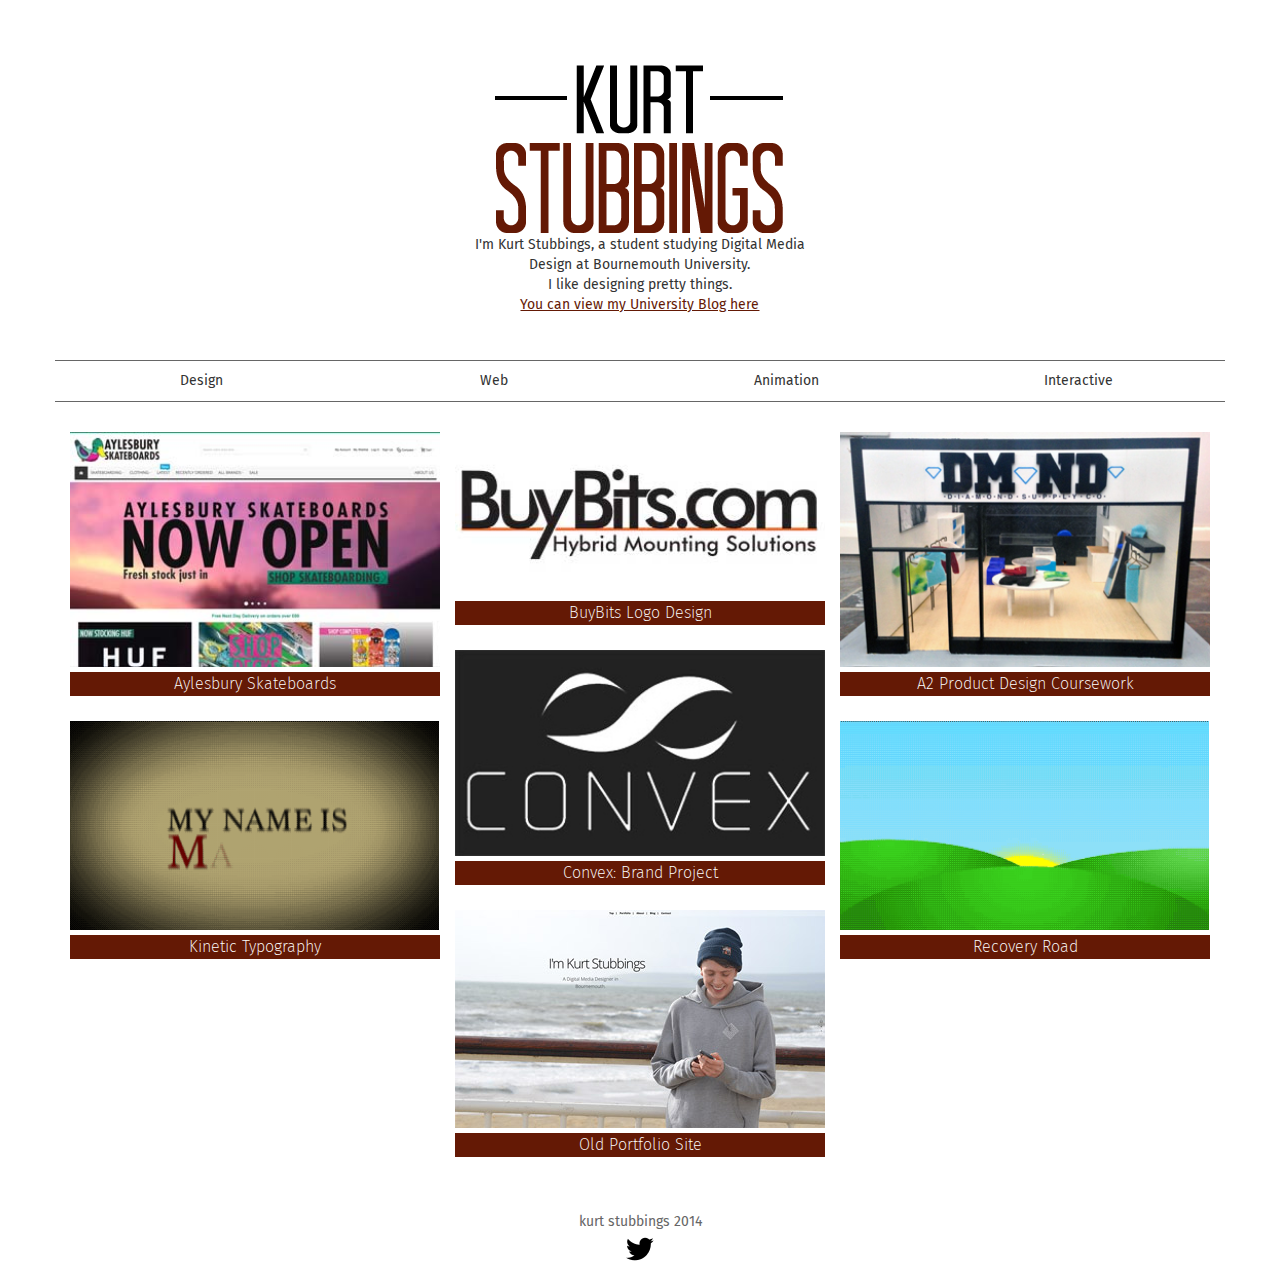
==== index.html @ fc067418 "started rearranging the CSS" ====
<!DOCTYPE html>
<html>

<head>
    <meta charset="utf-8">
    <title>Kurt Stubbings | Portfolio</title>
    <meta name="viewport" content="width=device-width, initial-scale=1.0">
    <meta name="description" content="Kurt Stubbings Digital Media Design Portfolio">
    <meta name="author" content="Kurt Stubbings">



    <script type="text/javascript" src="http://cdnjs.cloudflare.com/ajax/libs/jquery/2.0.3/jquery.min.js"></script>
    <script type="text/javascript" src="http://netdna.bootstrapcdn.com/bootstrap/3.2.0/js/bootstrap.min.js"></script>

    <link href="css/bootstrap.min.css" rel="stylesheet">
    <link href="css/portfolio.css" rel="stylesheet">
    <link href="css/css.css" rel="stylesheet">

    <link href='http://fonts.googleapis.com/css?family=Fira+Sans:300,400,500,700' rel='stylesheet' type='text/css'>
</head>

<body>
    <div class="container">
        <div class="row" id="header">
            <div class="col-md-12">
                <a href="index.html">
                    <img src="images/logo.png" class="center-block img-responsive">
                </a>
                <div class="row">
                    <div class="col-md-4 col-md-offset-4">
                        <p class="text-center">I'm Kurt Stubbings, a student studying Digital Media Design at Bournemouth University.
                            <br>I like designing pretty things.
                            <br><a href="http://kurtstubbings.com/blog/" target="_blank" style="text-decoration: underline">You can view my University Blog here</a>
                        </p>
                    </div>
                </div>
            </div>
        </div>
        <!-- close page header -->

        <div class="row" id="filters">
            <div class="btn-group btn-group-justified" role="group" aria-label="Filters">
                <a type="button" class="btn btn-default" data-filter="design">Design</a>
                <a type="button" class="btn btn-default" data-filter="web">Web</a>
                <a type="button" class="btn btn-default" data-filter="animation">Animation</a>
                <a type="button" class="btn btn-default" data-filter="interactive">Interactive</a>
            </div>
        </div>

        <div id="main" role="main">

            <ul id="tiles">
                <!--
          These are our grid items. Notice how each one has classes assigned that
          are used for filtering. The classes match the "data-filter" properties above.
          -->

                <li data-filter-class='["design", "web"]'>
                    <a href="buybits.html">
                        <img class="folioImage" src="images/asb.jpg">
                        <p class='title'>Aylesbury Skateboards</p>
                    </a>

                </li>

                <li data-filter-class='["design"]'>
                    <a href="buybits.html">
                        <img class="folioImage" src="images/buybits.jpg">
                        <p class='title'>BuyBits Logo Design</p>
                    </a>

                </li>
                <li data-filter-class='["design"]'>
                    <a href="dmnd.html">
                        <img src="images/dmnd.jpg">
                        <p class='title'>A2 Product Design Coursework</p>
                    </a>

                </li>
                <li data-filter-class='["design", "web"]'>
                    <a href="convex.html">
                        <img src="images/convex.jpg">
                        <p class='title'>Convex: Brand Project</p>
                    </a>

                </li>
                <li data-filter-class='["animation"]'>
                    <a href="kineticTypography.html">
                        <img src="images/kineticTypography.gif">
                        <p class='title'>Kinetic Typography</p>
                    </a>

                </li>
                <li data-filter-class='["animation", "web", "design"]'>
                    <a href="recoveryRoad.html">
                        <img src="images/recoveryRoad.gif">
                        <p class='title'>Recovery Road</p>
                    </a>

                </li>
                <li data-filter-class='["web"]'>
                    <a href="oldportfolio.html">
                        <img src="images/portfolio.jpg">
                        <p class='title'>Old Portfolio Site</p>
                    </a>

                </li>


                <!-- End of grid blocks -->
            </ul>

        </div>
        <!-- close #main for wookmark -->

        <!--<div class="row">
            <div class="col-md-12">
                <h1>About Me</h1>
            </div>
            <div class="col-md-6">
                <p>My name is Kurt Stubbings and I'm currently in my second year studying Digital Media Design at Bournemouth University.</p>
            </div>
            <div class="col-md-6">
                <p>words and stuff</p>
            </div>
        </div> -->

        <div class="col-md-12" id="footer">
            <p>kurt stubbings 2014</p>
            <a href="http://www.twitter.com/kuuurttyy">
                <img src="images/twitterIcon.png">
            </a>
        </div>

    </div>
    <!-- close page container -->
    
    <!-- Include the imagesLoaded plug-in -->
    <script src="js/jquery.imagesloaded.js"></script>
    <!-- Include the plug-in -->
    <script src="js/jquery.wookmark.min.js"></script>
    <!-- Once the page is loaded, initalize the plug-in. -->
    <script type="text/javascript">
        (function ($) {
            $('#tiles').imagesLoaded(function () {
                // Prepare layout options.
                var options = {
                    autoResize: true, // This will auto-update the layout when the browser window is resized.
                    container: $('#main'), // Optional, used for some extra CSS styling
                    offset: 15, // Optional, the distance between grid items
                    itemWidth: 370, // Optional, the width of a grid item
                    fillEmptySpace: true // Optional, fill the bottom of each column with widths of flexible height
                };

                // Get a reference to your grid items.
                var handler = $('#tiles li'),
                    filters = $('#filters a');

                // Call the layout function.
                handler.wookmark(options);
                
                //When a filter is clicked, toggle it's active state and refresh.
                 
                var onClickFilter = function (event) {
                    var item = $(event.currentTarget),
                        activeFilters = [];
                    if (!item.hasClass('active')) {
                        filters.removeClass('active');
                    }
                    item.toggleClass('active');
                    // Filter by the currently selected filter
                    if (item.hasClass('active')) {
                        activeFilters.push(item.data('filter'));
                    }
                    handler.wookmarkInstance.filter(activeFilters);
                }
                // Capture filter click events.
                filters.click(onClickFilter);
            });
        })(jQuery);
    </script>

</body>

</html>
---- css/css.css ----
/* ----- General page stuff ----- */

html, body {
    background-color: #fff;
    font-family: "Fira Sans", "Helvetica Neue Light", "Helvetica Neue", "Arial", sans-serif;
    font-size: 14px;
}
#main {
    margin: 30px 0;
    position: relative;
}
header h1 {
    text-align: center;
    font-size: 30px;
    font-weight: 200;
    margin: 30px 0 10px 0;
}
header p {
    text-align: center;
    font-size: 14px;
    color: #666666;
    margin: 0;
    font-weight: 200;
}

a {
    color: #641905;
}

/* ----- INDEX PAGE -----*/

#header {
    /* padding-bottom: 20px; */ 
    padding: 35px;
}
#footer {
    text-align: center;
    /*padding-bottom: 10px; */
    color: #666666;
}
#footer img {
    position: relative;
    top: -10px;
    -webkit-transition: all 0.3s ease-out;
    -moz-transition: all 0.3s ease-out;
    -o-transition: all 0.3s ease-out;
    transition: all 0.3s ease-out;
}
#footer img:hover {
    top: -15px;
}

#main {
    overflow: hidden;
}
/* ----- Grid items animation -----*/

.wookmark-placeholder {
    -webkit-transition: all 0.3s ease-out;
    -moz-transition: all 0.3s ease-out;
    -o-transition: all 0.3s ease-out;
    transition: all 0.3s ease-out;
}

/* ----- Grid container ----- */

#tiles {
    list-style-type: none;
    position: relative;
    /** Needed to ensure items are laid out relative to this container **/
    margin: 0;
    padding: 0;
}
/* ----- filters ----- */

#filters {
    border-top: 1px #666666 solid;
    border-bottom: 1px #666666 solid;
}
#filters a {
    padding: 10px 0;
    border: none;
    -webkit-transition: all 0.3s ease-out;
    -moz-transition: all 0.3s ease-out;
    -o-transition: all 0.3s ease-out;
    transition: all 0.3s ease-out;
}
/* ----- Grid items */

#tiles li {
    width: 370px;
    /*background-color: #f1f1f1;
    border: none;
    border-radius: 5px;
    -moz-border-radius: 5px;
    -o-border-radius: 5px;
    -webkit-border-radius: 5px; */
    display: none;
    /** Hide items initially to avoid a flicker effect **/
    cursor: pointer;
    padding: 0;
    padding-bottom: 5px;
    -webkit-transition: all 0.3s ease-out;
    -moz-transition: all 0.3s ease-out;
    -o-transition: all 0.3s ease-out;
    transition: all 0.3s ease-out;
}
#tiles li.inactive {
    visibility: hidden;
    opacity: 0;
}
#tiles li img {
    display: block;
    width: 100%;
    height: auto;
    /* border: none;
    border-radius: 5px;
    -moz-border-radius: 5px;
    -o-border-radius: 5px;
    -webkit-border-radius: 5px; */
}
#tiles li a {
    position: relative;
    top: 0;
    -webkit-transition: all 0.3s ease-out;
    -moz-transition: all 0.3s ease-out;
    -o-transition: all 0.3s ease-out;
    transition: all 0.3s ease-out;
}
#tiles li a p{
    text-align: center;
    color: #fff;
    background:#641905;
    margin: 5px auto;
    font-size: 1.15em;
    padding: 2px;
}
#tiles li a:hover {
    top: 5px;
    text-decoration: none;
}

/* ----- Grid item text ----- */

#tiles li p {
    color: #666;
    font-size: 13px;
    line-height: 20px;
    text-align: center;
    font-weight: 200;
    margin: 7px 0 2px 7px;
}

/* ----- PORTFOLIO PAGES ----- */

.embed-container {
    position: relative;
    padding-bottom: 56.25%;
    height: 0;
    overflow: hidden;
    max-width: 100%;
    height: auto;
    margin: 10px;
}
.embed-container iframe,
.embed-container object,
.embed-container embed {
    position: absolute;
    top: 0;
    left: 0;
    width: 100%;
    height: 100%;
}
.folioImg {
    padding: 10px;
}
.portfolioBody p {
    font-size: 1.15em;
}
.backButton {
    position: relative;
    left: 5px;
    -webkit-transition: all 0.3s ease-out;
    -moz-transition: all 0.3s ease-out;
    -o-transition: all 0.3s ease-out;
    transition: all 0.3s ease-out;
}
.backButton:hover {
    left: 0px;
}



/*
#leftArrow {
    position: absolute;
    left: 0;
    top: 0;
    -webkit-transition: all 0.3s ease-out;
    -moz-transition: all 0.3s ease-out;
    -o-transition: all 0.3s ease-out;
    transition: all 0.3s ease-out;
}
#leftArrow:hover {
    left: -5px;
}
#rightArrow {
    position: absolute;
    right: 0;
    top: 0;
    -webkit-transition: all 0.3s ease-out;
    -moz-transition: all 0.3s ease-out;
    -o-transition: all 0.3s ease-out;
    transition: all 0.3s ease-out;
}
#rightArrow:hover {
    right: -5px;
}

.portfolioTitle {
    padding-bottom: 10px;
}
.portfolioTitle h1 {
    color: #641905;
}
.portfolioTitle img {
    width: 65%;
    padding-top: 20%;
}
*/
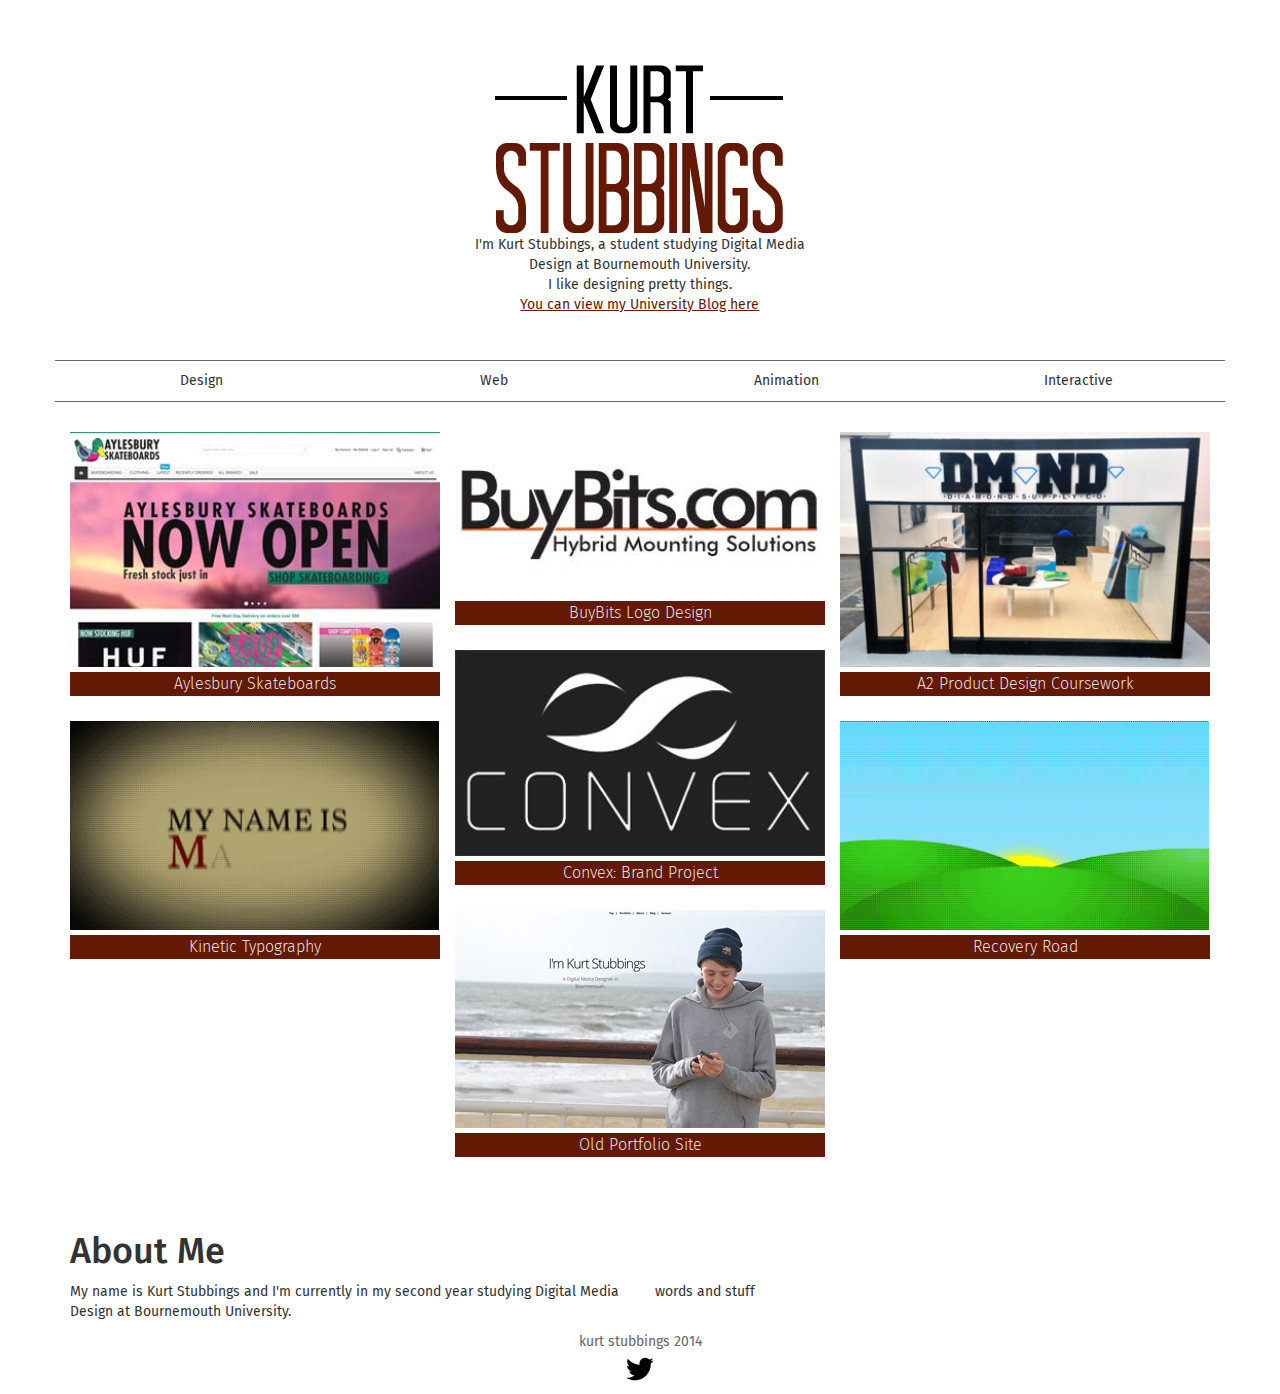
==== commit 691c2793: "changed how the videos are embedded, uncommended about section" ====
--- a/index.html
+++ b/index.html
@@ -114,7 +114,7 @@
         </div>
         <!-- close #main for wookmark -->
 
-        <!--<div class="row">
+        <div class="row">
             <div class="col-md-12">
                 <h1>About Me</h1>
             </div>
@@ -124,7 +124,7 @@
             <div class="col-md-6">
                 <p>words and stuff</p>
             </div>
-        </div> -->
+        </div>
 
         <div class="col-md-12" id="footer">
             <p>kurt stubbings 2014</p>
--- a/css/css.css
+++ b/css/css.css
@@ -55,14 +55,16 @@
 }
 /* ----- Grid items animation -----*/
 
+/*
 .wookmark-placeholder {
     -webkit-transition: all 0.3s ease-out;
     -moz-transition: all 0.3s ease-out;
     -o-transition: all 0.3s ease-out;
     transition: all 0.3s ease-out;
 }
-
-/* ----- Grid container ----- */
+*/
+
+/* ----- Portfolio Grid container ----- */
 
 #tiles {
     list-style-type: none;
@@ -71,7 +73,8 @@
     margin: 0;
     padding: 0;
 }
-/* ----- filters ----- */
+
+/* ----- Portfolio Filters ----- */
 
 #filters {
     border-top: 1px #666666 solid;
@@ -85,7 +88,7 @@
     -o-transition: all 0.3s ease-out;
     transition: all 0.3s ease-out;
 }
-/* ----- Grid items */
+/* ----- Grid items ----- */
 
 #tiles li {
     width: 370px;
@@ -153,24 +156,12 @@
 
 /* ----- PORTFOLIO PAGES ----- */
 
-.embed-container {
-    position: relative;
-    padding-bottom: 56.25%;
-    height: 0;
-    overflow: hidden;
-    max-width: 100%;
-    height: auto;
+/* Embedded videos */
+.embed-responsive {
     margin: 10px;
 }
-.embed-container iframe,
-.embed-container object,
-.embed-container embed {
-    position: absolute;
-    top: 0;
-    left: 0;
-    width: 100%;
-    height: 100%;
-}
+
+/* Page Styles */
 .folioImg {
     padding: 10px;
 }
@@ -191,7 +182,6 @@
 
 
 
-/*
 #leftArrow {
     position: absolute;
     left: 0;
@@ -227,4 +217,3 @@
     width: 65%;
     padding-top: 20%;
 }
-*/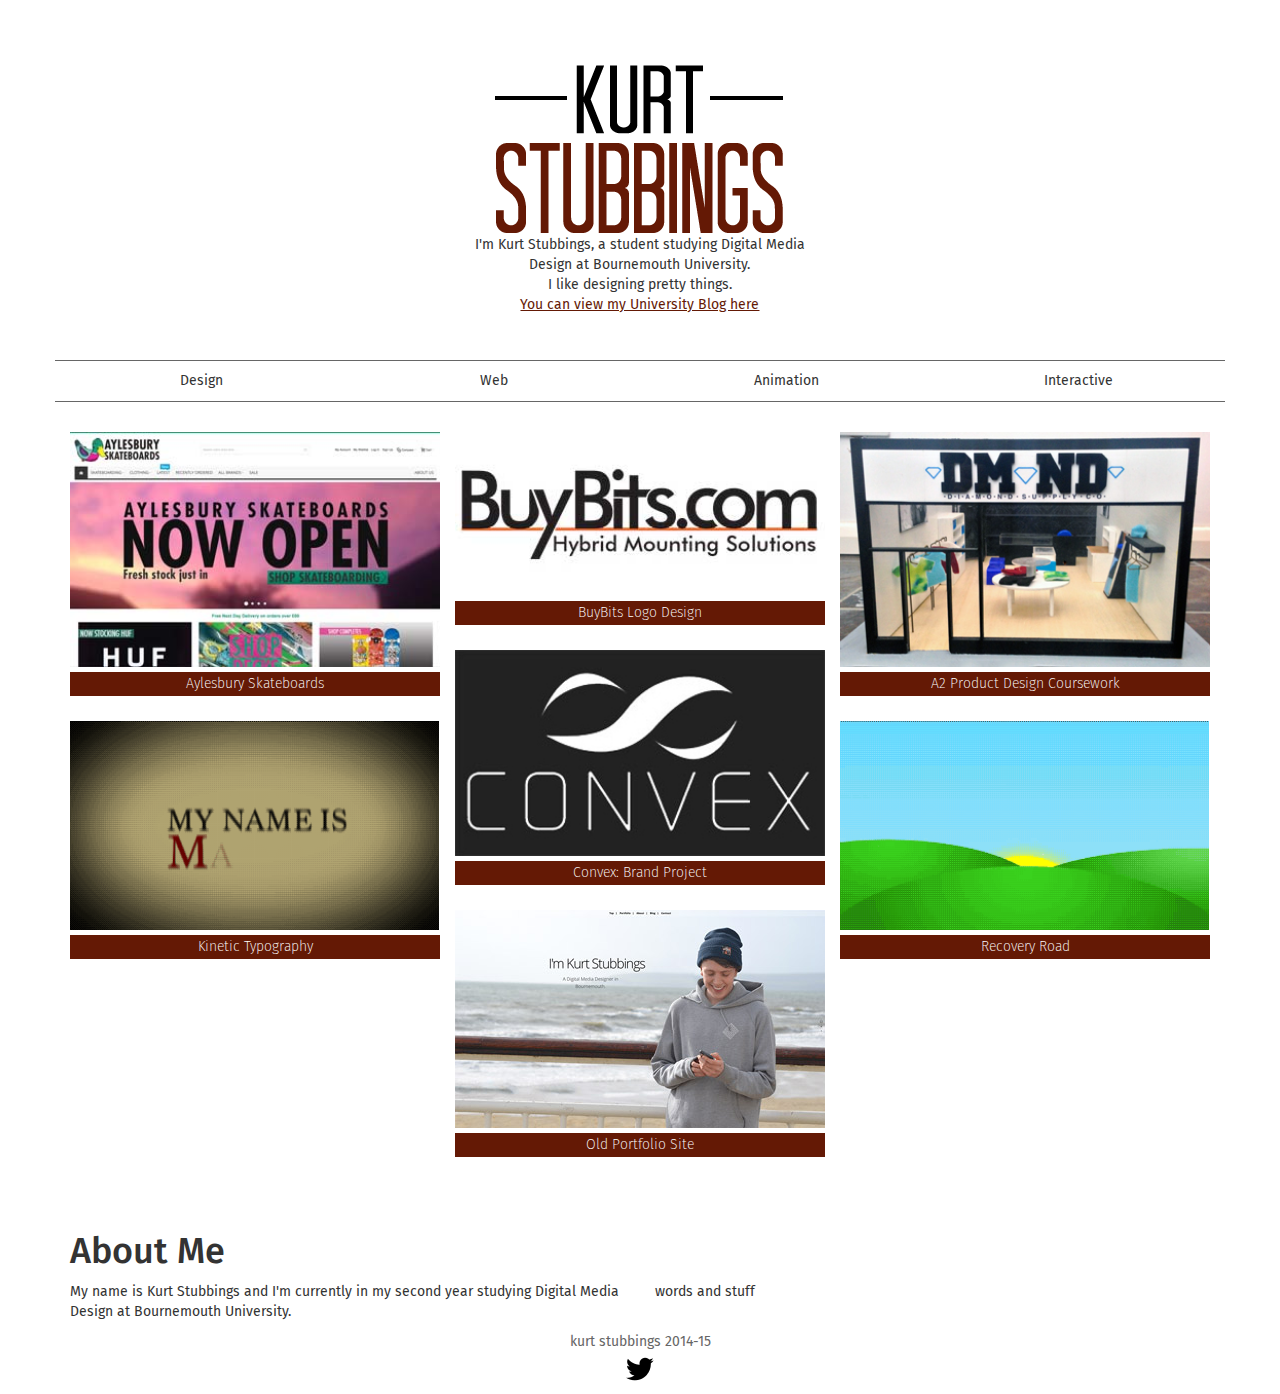
==== commit bf50166e: "converted font sizing to rems" ====
--- a/index.html
+++ b/index.html
@@ -57,7 +57,7 @@
           -->
 
                 <li data-filter-class='["design", "web"]'>
-                    <a href="buybits.html">
+                    <a href="aylesburyskateboards.html">
                         <img class="folioImage" src="images/asb.jpg">
                         <p class='title'>Aylesbury Skateboards</p>
                     </a>
@@ -106,8 +106,6 @@
                     </a>
 
                 </li>
-
-
                 <!-- End of grid blocks -->
             </ul>
 
@@ -127,7 +125,7 @@
         </div>
 
         <div class="col-md-12" id="footer">
-            <p>kurt stubbings 2014</p>
+            <p>kurt stubbings 2014-15</p>
             <a href="http://www.twitter.com/kuuurttyy">
                 <img src="images/twitterIcon.png">
             </a>
--- a/css/css.css
+++ b/css/css.css
@@ -1,9 +1,13 @@
 /* ----- General page stuff ----- */
 
-html, body {
+html {
     background-color: #fff;
+    font-size: 62.5%;
+}
+
+body {
     font-family: "Fira Sans", "Helvetica Neue Light", "Helvetica Neue", "Arial", sans-serif;
-    font-size: 14px;
+    font-size: 1.4rem;
 }
 #main {
     margin: 30px 0;
@@ -11,13 +15,13 @@
 }
 header h1 {
     text-align: center;
-    font-size: 30px;
+    font-size: 3.0rem;
     font-weight: 200;
     margin: 30px 0 10px 0;
 }
 header p {
     text-align: center;
-    font-size: 14px;
+    font-size: 1.4rem;
     color: #666666;
     margin: 0;
     font-weight: 200;
@@ -135,7 +139,7 @@
     color: #fff;
     background:#641905;
     margin: 5px auto;
-    font-size: 1.15em;
+    font-size: 1.4rem ; /*1.15em*/
     padding: 2px;
 }
 #tiles li a:hover {
@@ -147,7 +151,7 @@
 
 #tiles li p {
     color: #666;
-    font-size: 13px;
+    font-size: 1.3rem;
     line-height: 20px;
     text-align: center;
     font-weight: 200;
@@ -166,7 +170,7 @@
     padding: 10px;
 }
 .portfolioBody p {
-    font-size: 1.15em;
+    font-size: 1.4rem;
 }
 .backButton {
     position: relative;
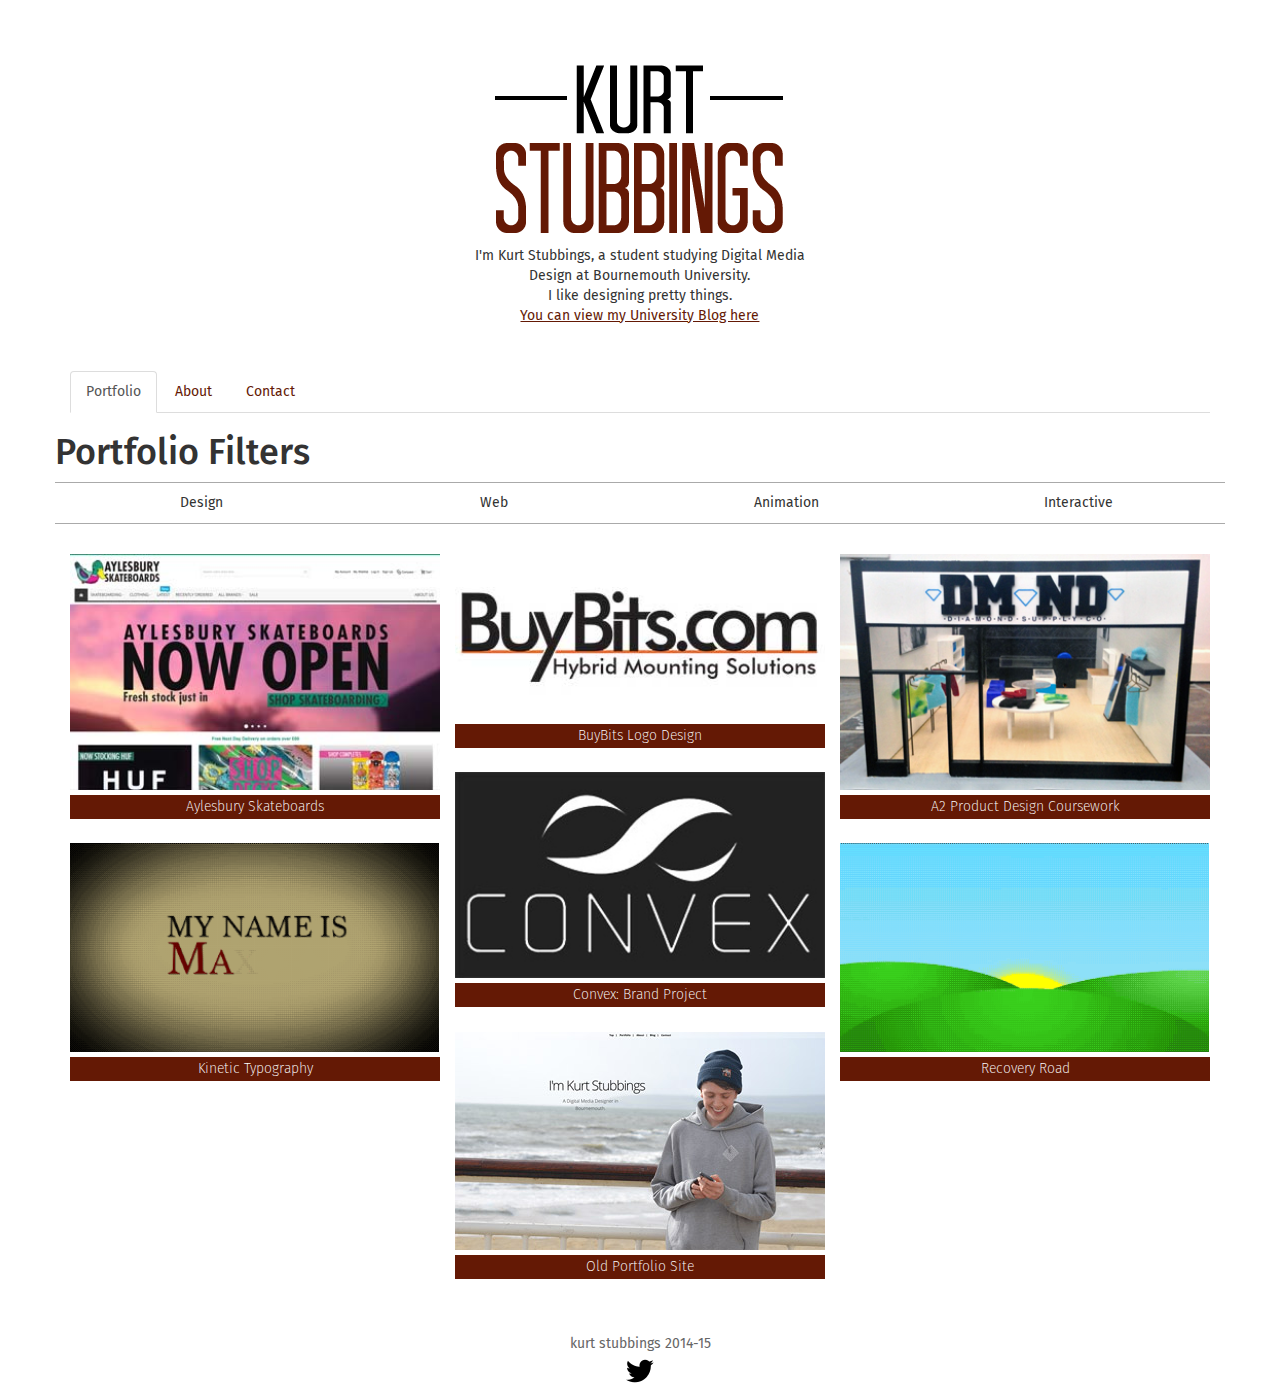
==== commit 1badc19c: "commented out some stuff" ====
--- a/index.html
+++ b/index.html
@@ -25,7 +25,7 @@
         <div class="row" id="header">
             <div class="col-md-12">
                 <a href="index.html">
-                    <img src="images/logo.png" class="center-block img-responsive">
+                    <img src="images/logo.png" class="center-block img-responsive" id="logo">
                 </a>
                 <div class="row">
                     <div class="col-md-4 col-md-offset-4">
@@ -38,6 +38,18 @@
             </div>
         </div>
         <!-- close page header -->
+       
+        <ul class="nav nav-tabs">
+            <li role="presentation" class="active"><a href="#">Portfolio</a>
+            </li>
+            <li role="presentation"><a href="#">About</a>
+            </li>
+            <li role="presentation"><a href="#">Contact</a>
+            </li>
+        </ul>
+        <div class="row">
+            <h1>Portfolio Filters</h1>
+        </div>
 
         <div class="row" id="filters">
             <div class="btn-group btn-group-justified" role="group" aria-label="Filters">
@@ -52,7 +64,7 @@
 
             <ul id="tiles">
                 <!--
-          These are our grid items. Notice how each one has classes assigned that
+          These are the grid items. Each one has classes assigned that
           are used for filtering. The classes match the "data-filter" properties above.
           -->
 
@@ -112,6 +124,7 @@
         </div>
         <!-- close #main for wookmark -->
 
+        <!--
         <div class="row">
             <div class="col-md-12">
                 <h1>About Me</h1>
@@ -123,6 +136,8 @@
                 <p>words and stuff</p>
             </div>
         </div>
+
+       -->
 
         <div class="col-md-12" id="footer">
             <p>kurt stubbings 2014-15</p>
@@ -131,9 +146,28 @@
             </a>
         </div>
 
+
     </div>
     <!-- close page container -->
-    
+
+    <!--
+       <div class="container-fluid about">
+        <div class="row">
+            <div class="col-sm-10 col-sm-offset-1 col-md-10 col-md-offset-1 col-lg-8 col-lg-offset-2">
+                <h1>About Me</h1>
+                <div class="row">
+                    <div class="col-md-6">
+                        <img class="img-responsive center-block" src="http://www.placehold.it/500x500/">
+                    </div>
+                    <div class="col-md-6">
+                        <p>My name is Kurt Stubbings and I am currently a student studying Digital Media Design at Bournemouth University</p>
+                    </div>
+                </div>
+            </div>
+        </div>
+    </div>
+    -->
+
     <!-- Include the imagesLoaded plug-in -->
     <script src="js/jquery.imagesloaded.js"></script>
     <!-- Include the plug-in -->
@@ -157,23 +191,23 @@
 
                 // Call the layout function.
                 handler.wookmark(options);
-                
+
                 //When a filter is clicked, toggle it's active state and refresh.
-                 
+
                 var onClickFilter = function (event) {
-                    var item = $(event.currentTarget),
-                        activeFilters = [];
-                    if (!item.hasClass('active')) {
-                        filters.removeClass('active');
+                        var item = $(event.currentTarget),
+                            activeFilters = [];
+                        if (!item.hasClass('active')) {
+                            filters.removeClass('active');
+                        }
+                        item.toggleClass('active');
+                        // Filter by the currently selected filter
+                        if (item.hasClass('active')) {
+                            activeFilters.push(item.data('filter'));
+                        }
+                        handler.wookmarkInstance.filter(activeFilters);
                     }
-                    item.toggleClass('active');
-                    // Filter by the currently selected filter
-                    if (item.hasClass('active')) {
-                        activeFilters.push(item.data('filter'));
-                    }
-                    handler.wookmarkInstance.filter(activeFilters);
-                }
-                // Capture filter click events.
+                    // Capture filter click events.
                 filters.click(onClickFilter);
             });
         })(jQuery);
@@ -181,4 +215,4 @@
 
 </body>
 
-</html>
+</html>--- a/css/css.css
+++ b/css/css.css
@@ -10,8 +10,8 @@
     font-size: 1.4rem;
 }
 #main {
-    margin: 30px 0;
-    position: relative;
+    margin: 30px 0; 
+    position: relative; 
 }
 header h1 {
     text-align: center;
@@ -57,16 +57,10 @@
 #main {
     overflow: hidden;
 }
-/* ----- Grid items animation -----*/
-
-/*
-.wookmark-placeholder {
-    -webkit-transition: all 0.3s ease-out;
-    -moz-transition: all 0.3s ease-out;
-    -o-transition: all 0.3s ease-out;
-    transition: all 0.3s ease-out;
-}
-*/
+
+#logo {
+    margin-bottom: 1%;
+}
 
 /* ----- Portfolio Grid container ----- */
 
@@ -81,8 +75,8 @@
 /* ----- Portfolio Filters ----- */
 
 #filters {
-    border-top: 1px #666666 solid;
-    border-bottom: 1px #666666 solid;
+    border-top: 1px #aaa solid;
+    border-bottom: 1px #aaa solid;
 }
 #filters a {
     padding: 10px 0;
@@ -158,6 +152,13 @@
     margin: 7px 0 2px 7px;
 }
 
+/* ----- homepage About Section ----- */
+
+.about {
+    background-color: #333;
+    color: #fff;
+}
+
 /* ----- PORTFOLIO PAGES ----- */
 
 /* Embedded videos */
@@ -186,6 +187,7 @@
 
 
 
+/*
 #leftArrow {
     position: absolute;
     left: 0;
@@ -221,3 +223,4 @@
     width: 65%;
     padding-top: 20%;
 }
+*/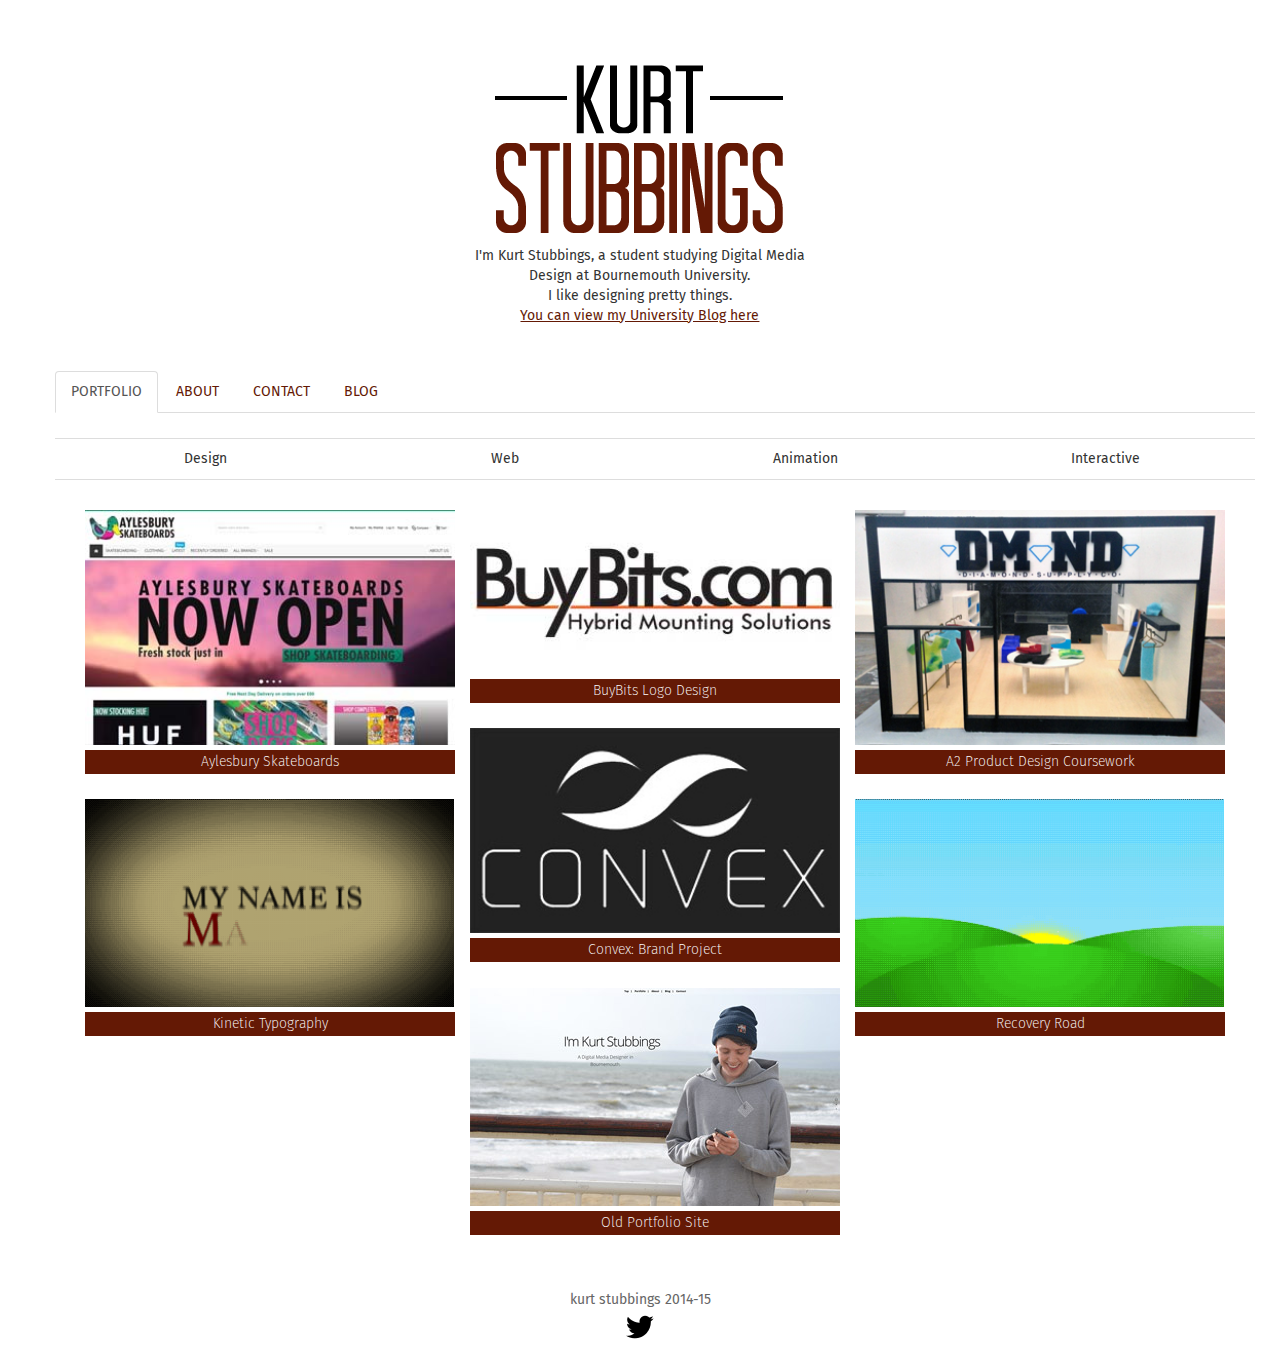
==== commit 138bfa55: "added tabbed navigation, started about and contact pages" ====
--- a/index.html
+++ b/index.html
@@ -38,106 +38,143 @@
             </div>
         </div>
         <!-- close page header -->
-       
-        <ul class="nav nav-tabs">
-            <li role="presentation" class="active"><a href="#">Portfolio</a>
-            </li>
-            <li role="presentation"><a href="#">About</a>
-            </li>
-            <li role="presentation"><a href="#">Contact</a>
-            </li>
-        </ul>
-        <div class="row">
-            <h1>Portfolio Filters</h1>
-        </div>
-
-        <div class="row" id="filters">
-            <div class="btn-group btn-group-justified" role="group" aria-label="Filters">
-                <a type="button" class="btn btn-default" data-filter="design">Design</a>
-                <a type="button" class="btn btn-default" data-filter="web">Web</a>
-                <a type="button" class="btn btn-default" data-filter="animation">Animation</a>
-                <a type="button" class="btn btn-default" data-filter="interactive">Interactive</a>
+
+
+        <div class="container">
+            <div class="row tabbable">
+                <div class="row">
+                    <ul class="nav nav-tabs">
+                        <li class="active"><a href="#portfolio" data-toggle="tab">PORTFOLIO</a>
+                        </li>
+                        <li><a href="#about" data-toggle="tab">ABOUT</a>
+                        </li>
+                        <li><a href="#contact" data-toggle="tab">CONTACT</a>
+                        </li>
+                        <li><a href="http://kurtstubbings.com/blog/" target="_blank">BLOG</a>
+                        </li>
+                    </ul>
+                </div>
+            </div>
+
+            <div class="row">
+                <div class="tab-content">
+                    <div id="portfolio" class="tab-pane active web-tab">
+                        <div class="row" id="filters">
+                            <div class="btn-group btn-group-justified" role="group" aria-label="Filters">
+                                <a type="button" class="btn btn-default" data-filter="design">Design</a>
+                                <a type="button" class="btn btn-default" data-filter="web">Web</a>
+                                <a type="button" class="btn btn-default" data-filter="animation">Animation</a>
+                                <a type="button" class="btn btn-default" data-filter="interactive">Interactive</a>
+                            </div>
+                        </div>
+
+                        <div id="main" role="main">
+
+                            <ul id="tiles">
+                                <!--
+                                These are the grid items. Each one has classes assigned that
+                                are used for filtering. The classes match the "data-filter" properties above.
+                                -->
+                                <li data-filter-class='["design", "web"]'>
+                                    <a href="aylesburyskateboards.html">
+                                        <img class="folioImage" src="images/asb.jpg">
+                                        <p class='title'>Aylesbury Skateboards</p>
+                                    </a>
+
+                                </li>
+
+                                <li data-filter-class='["design"]'>
+                                    <a href="buybits.html">
+                                        <img class="folioImage" src="images/buybits.jpg">
+                                        <p class='title'>BuyBits Logo Design</p>
+                                    </a>
+
+                                </li>
+                                <li data-filter-class='["design"]'>
+                                    <a href="dmnd.html">
+                                        <img src="images/dmnd.jpg">
+                                        <p class='title'>A2 Product Design Coursework</p>
+                                    </a>
+
+                                </li>
+                                <li data-filter-class='["design", "web"]'>
+                                    <a href="convex.html">
+                                        <img src="images/convex.jpg">
+                                        <p class='title'>Convex: Brand Project</p>
+                                    </a>
+
+                                </li>
+                                <li data-filter-class='["animation"]'>
+                                    <a href="kineticTypography.html">
+                                        <img src="images/kineticTypography.gif">
+                                        <p class='title'>Kinetic Typography</p>
+                                    </a>
+
+                                </li>
+                                <li data-filter-class='["animation", "web", "design"]'>
+                                    <a href="recoveryRoad.html">
+                                        <img src="images/recoveryRoad.gif">
+                                        <p class='title'>Recovery Road</p>
+                                    </a>
+
+                                </li>
+                                <li data-filter-class='["web"]'>
+                                    <a href="oldportfolio.html">
+                                        <img src="images/portfolio.jpg">
+                                        <p class='title'>Old Portfolio Site</p>
+                                    </a>
+
+                                </li>
+                                <!-- End of grid blocks -->
+                            </ul>
+
+                        </div>
+                        <!-- close #main for wookmark -->
+
+                    </div>
+                    <div id="about" class="tab-pane web-tab">
+                        <!-- <h1>About Me -->
+                        <div class="col-sm-5 col-md-4">
+                            <img src="images/aboutpic.jpg" class="img-responsive">
+                        </div>
+                        <div class="col-sm-7 col-md-8">
+                            <p>Hey, I'm Kurt Stubbings and I am currently studying Digital Media Design at Bournemouth University. I love anything arty or computer-y and am always trying to improve my skills in both design and development. </p>
+                            <p>Shepherd's beaked whale Fin whale Southern right whale dolphin Blue whale Dwarf sperm whale True's beaked whale Ginkgo toothed beaked whale Short-beaked common dolphin Gray's beaked whale North atlantic right whale Heaviside's dolphin Peale's dolphin Tucuxi dolphin Indus river dolphin Commerson's dolphin Pantropical spotted dolphin Stejneger's beaked whale Perrin's beaked whale Bryde's whale Spade-toothed whale Spinner dolphin Dwarf minke whale Rough-toothed dolphin Northern right whale dolphin Long-finned pilot whale North pacific right whale Irrawaddy dolphin Killer whale Common bottlenose dolphin Omura's whale Andrew's beaked whale Gray whale Pygmy Byrde's whale Antarctic or southern minke whale </p>
+                        </div>
+                        <div class="col-sm-12">
+                            <h3>Skills</h3>
+                            <ul>
+                                <li>Adobe Creatve Suite (CS6 &amp;CC)</li>
+                                <li>HTML &amp;CSS</li>
+                                <li>Javascript/ jQuery</li>
+                                <li>PHP</li>
+                                <li>Swift (iOS Applications)</li>
+                            </ul>
+                        </div>
+                    </div>
+                    <div id="contact" class="tab-pane web-tab">
+                        <h1>Any Questions?</h1>
+                        <p>Don't hesitate to ask if you have any questions. You can message me here on the contact form below or get in touch on either Facebook or Twitter</p>
+                        <form class="form-horizontal">
+                            <div class="form-group">
+                                <label for="inputEmail" class="col-sm-2 control-label">Email</label>
+                                <div class="col-sm-10">
+                                    <input type="email" class="form-control" id="inputEmail" placeholder="Email">
+                                </div>
+                            </div>
+                            <div class="form-group">
+                                <label for="inputMessage" class="col-sm-2 control-label">Message</label>
+                                <div class="col-sm-10">
+                                    <textarea type="textarea" class="form-control" rows="5" id="inputMessage" placeholder="Hi there..."></textarea>
+                                </div>
+                            </div>
+                        </form>
+                    </div>
+                </div>
+                <!--/.tab-content-->
             </div>
         </div>
-
-        <div id="main" role="main">
-
-            <ul id="tiles">
-                <!--
-          These are the grid items. Each one has classes assigned that
-          are used for filtering. The classes match the "data-filter" properties above.
-          -->
-
-                <li data-filter-class='["design", "web"]'>
-                    <a href="aylesburyskateboards.html">
-                        <img class="folioImage" src="images/asb.jpg">
-                        <p class='title'>Aylesbury Skateboards</p>
-                    </a>
-
-                </li>
-
-                <li data-filter-class='["design"]'>
-                    <a href="buybits.html">
-                        <img class="folioImage" src="images/buybits.jpg">
-                        <p class='title'>BuyBits Logo Design</p>
-                    </a>
-
-                </li>
-                <li data-filter-class='["design"]'>
-                    <a href="dmnd.html">
-                        <img src="images/dmnd.jpg">
-                        <p class='title'>A2 Product Design Coursework</p>
-                    </a>
-
-                </li>
-                <li data-filter-class='["design", "web"]'>
-                    <a href="convex.html">
-                        <img src="images/convex.jpg">
-                        <p class='title'>Convex: Brand Project</p>
-                    </a>
-
-                </li>
-                <li data-filter-class='["animation"]'>
-                    <a href="kineticTypography.html">
-                        <img src="images/kineticTypography.gif">
-                        <p class='title'>Kinetic Typography</p>
-                    </a>
-
-                </li>
-                <li data-filter-class='["animation", "web", "design"]'>
-                    <a href="recoveryRoad.html">
-                        <img src="images/recoveryRoad.gif">
-                        <p class='title'>Recovery Road</p>
-                    </a>
-
-                </li>
-                <li data-filter-class='["web"]'>
-                    <a href="oldportfolio.html">
-                        <img src="images/portfolio.jpg">
-                        <p class='title'>Old Portfolio Site</p>
-                    </a>
-
-                </li>
-                <!-- End of grid blocks -->
-            </ul>
-
-        </div>
-        <!-- close #main for wookmark -->
-
-        <!--
-        <div class="row">
-            <div class="col-md-12">
-                <h1>About Me</h1>
-            </div>
-            <div class="col-md-6">
-                <p>My name is Kurt Stubbings and I'm currently in my second year studying Digital Media Design at Bournemouth University.</p>
-            </div>
-            <div class="col-md-6">
-                <p>words and stuff</p>
-            </div>
-        </div>
-
-       -->
+        <!--/.container-->
 
         <div class="col-md-12" id="footer">
             <p>kurt stubbings 2014-15</p>
@@ -149,24 +186,6 @@
 
     </div>
     <!-- close page container -->
-
-    <!--
-       <div class="container-fluid about">
-        <div class="row">
-            <div class="col-sm-10 col-sm-offset-1 col-md-10 col-md-offset-1 col-lg-8 col-lg-offset-2">
-                <h1>About Me</h1>
-                <div class="row">
-                    <div class="col-md-6">
-                        <img class="img-responsive center-block" src="http://www.placehold.it/500x500/">
-                    </div>
-                    <div class="col-md-6">
-                        <p>My name is Kurt Stubbings and I am currently a student studying Digital Media Design at Bournemouth University</p>
-                    </div>
-                </div>
-            </div>
-        </div>
-    </div>
-    -->
 
     <!-- Include the imagesLoaded plug-in -->
     <script src="js/jquery.imagesloaded.js"></script>
--- a/css/css.css
+++ b/css/css.css
@@ -62,6 +62,10 @@
     margin-bottom: 1%;
 }
 
+.web-tab {
+    min-height: 100%;
+    margin: 25px 0 10px 0;
+}
 /* ----- Portfolio Grid container ----- */
 
 #tiles {
@@ -75,8 +79,8 @@
 /* ----- Portfolio Filters ----- */
 
 #filters {
-    border-top: 1px #aaa solid;
-    border-bottom: 1px #aaa solid;
+    border-top: 1px #ddd solid;
+    border-bottom: 1px #ddd solid;
 }
 #filters a {
     padding: 10px 0;
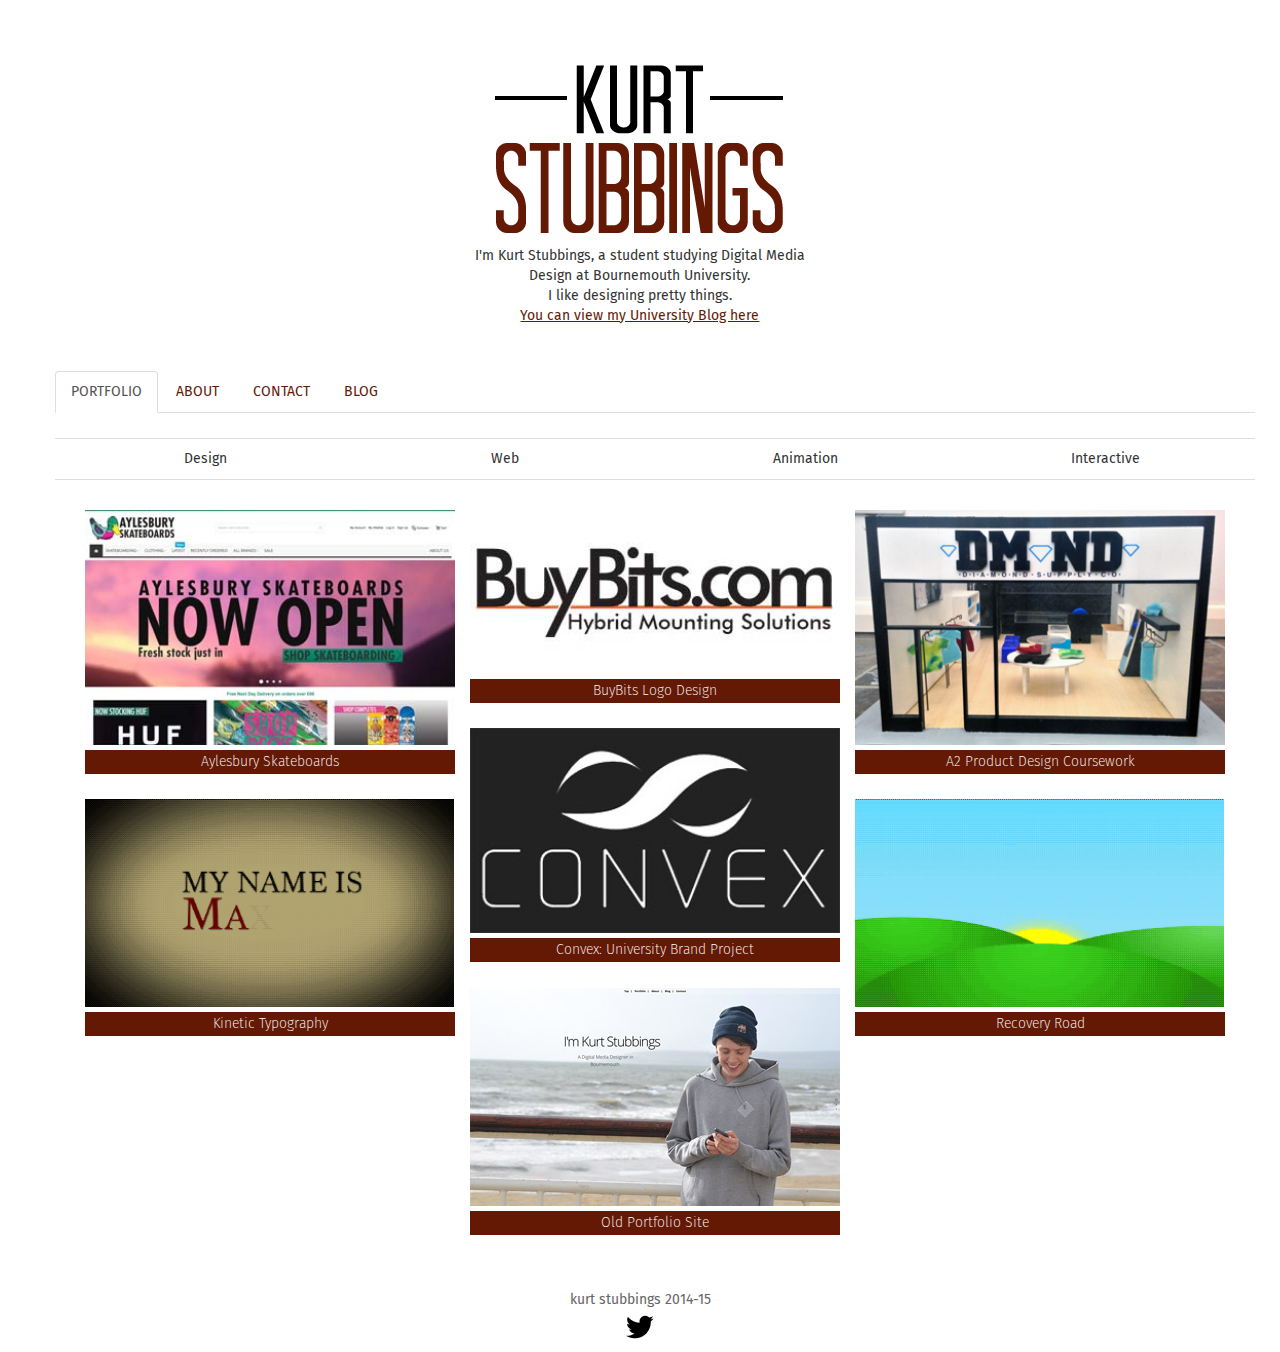
==== commit 1fe6e01a: "added some alts" ====
--- a/index.html
+++ b/index.html
@@ -25,7 +25,7 @@
         <div class="row" id="header">
             <div class="col-md-12">
                 <a href="index.html">
-                    <img src="images/logo.png" class="center-block img-responsive" id="logo">
+                    <img src="images/logo.png" class="center-block img-responsive" id="logo" alt="Kurt Stubbings name logo">
                 </a>
                 <div class="row">
                     <div class="col-md-4 col-md-offset-4">
@@ -77,7 +77,7 @@
                                 -->
                                 <li data-filter-class='["design", "web"]'>
                                     <a href="aylesburyskateboards.html">
-                                        <img class="folioImage" src="images/asb.jpg">
+                                        <img class="folioImage" src="images/asb.jpg" alt="Aylesbury skateboards web design and development">
                                         <p class='title'>Aylesbury Skateboards</p>
                                     </a>
 
@@ -85,42 +85,42 @@
 
                                 <li data-filter-class='["design"]'>
                                     <a href="buybits.html">
-                                        <img class="folioImage" src="images/buybits.jpg">
+                                        <img class="folioImage" src="images/buybits.jpg" alt="BuyBits logo design">
                                         <p class='title'>BuyBits Logo Design</p>
                                     </a>
 
                                 </li>
                                 <li data-filter-class='["design"]'>
                                     <a href="dmnd.html">
-                                        <img src="images/dmnd.jpg">
+                                        <img class="folioImage" src="images/dmnd.jpg" alt="A2 Product design coursework, Diamond Suply Co. Scale shop model">
                                         <p class='title'>A2 Product Design Coursework</p>
                                     </a>
 
                                 </li>
                                 <li data-filter-class='["design", "web"]'>
                                     <a href="convex.html">
-                                        <img src="images/convex.jpg">
-                                        <p class='title'>Convex: Brand Project</p>
+                                        <img class="folioImage" src="images/convex.jpg" alt="University brand project, design fiction, convex">
+                                        <p class='title'>Convex: University Brand Project</p>
                                     </a>
 
                                 </li>
                                 <li data-filter-class='["animation"]'>
                                     <a href="kineticTypography.html">
-                                        <img src="images/kineticTypography.gif">
+                                        <img class="folioImage" src="images/kineticTypography.gif" alt="Kinetic typography videos">
                                         <p class='title'>Kinetic Typography</p>
                                     </a>
 
                                 </li>
                                 <li data-filter-class='["animation", "web", "design"]'>
                                     <a href="recoveryRoad.html">
-                                        <img src="images/recoveryRoad.gif">
+                                        <img class="folioImage" src="images/recoveryRoad.gif" alt="Recovery road is a video and website project for channel 4">
                                         <p class='title'>Recovery Road</p>
                                     </a>
 
                                 </li>
                                 <li data-filter-class='["web"]'>
                                     <a href="oldportfolio.html">
-                                        <img src="images/portfolio.jpg">
+                                        <img class="folioImage" src="images/portfolio.jpg" alt="my old portfolio website">
                                         <p class='title'>Old Portfolio Site</p>
                                     </a>
 
@@ -154,20 +154,33 @@
                     </div>
                     <div id="contact" class="tab-pane web-tab">
                         <h1>Any Questions?</h1>
-                        <p>Don't hesitate to ask if you have any questions. You can message me here on the contact form below or get in touch on either Facebook or Twitter</p>
-                        <form class="form-horizontal">
+                        <p>I'm keeping it old school with the contact form below, alternatively you can contact me on Facebook or Twitter if you'd prefer.</p>
+                        <form class="form-horizontal" action="contact.php" method="post">
+                            <div class="form-group">
+                                <label for="inputName" class="col-sm-2 control-label">Name</label>
+                                <div class="col-sm-10">
+                                    <input type="email" class="form-control" id="inputName" type="text" name="name" placeholder="Your name please..." tabindex="1">
+                                </div>
+                            </div>
                             <div class="form-group">
                                 <label for="inputEmail" class="col-sm-2 control-label">Email</label>
                                 <div class="col-sm-10">
-                                    <input type="email" class="form-control" id="inputEmail" placeholder="Email">
+                                    <input type="email" class="form-control" id="inputEmail" type="email" name="email" placeholder="And your email address..." tabindex="2">
+                                </div>
+                            </div>
+                            <div class="form-group">
+                                <label for="inputSubject" class="col-sm-2 control-label">Subject</label>
+                                <div class="col-sm-10">
+                                    <input type="email" class="form-control" id="inputSubject" type="text" name="subject" placeholder="What would you like to talk about?"  tabindex="3">
                                 </div>
                             </div>
                             <div class="form-group">
                                 <label for="inputMessage" class="col-sm-2 control-label">Message</label>
                                 <div class="col-sm-10">
-                                    <textarea type="textarea" class="form-control" rows="5" id="inputMessage" placeholder="Hi there..."></textarea>
-                                </div>
-                            </div>
+                                    <textarea type="textarea" class="form-control" rows="5" id="inputMessage" name="message" placeholder="Hi there..."  tabindex="4"></textarea>
+                                </div>
+                            </div>
+                            <button type="submit" name="submit" class="btn btn-primary center-block">Submit</button>
                         </form>
                     </div>
                 </div>
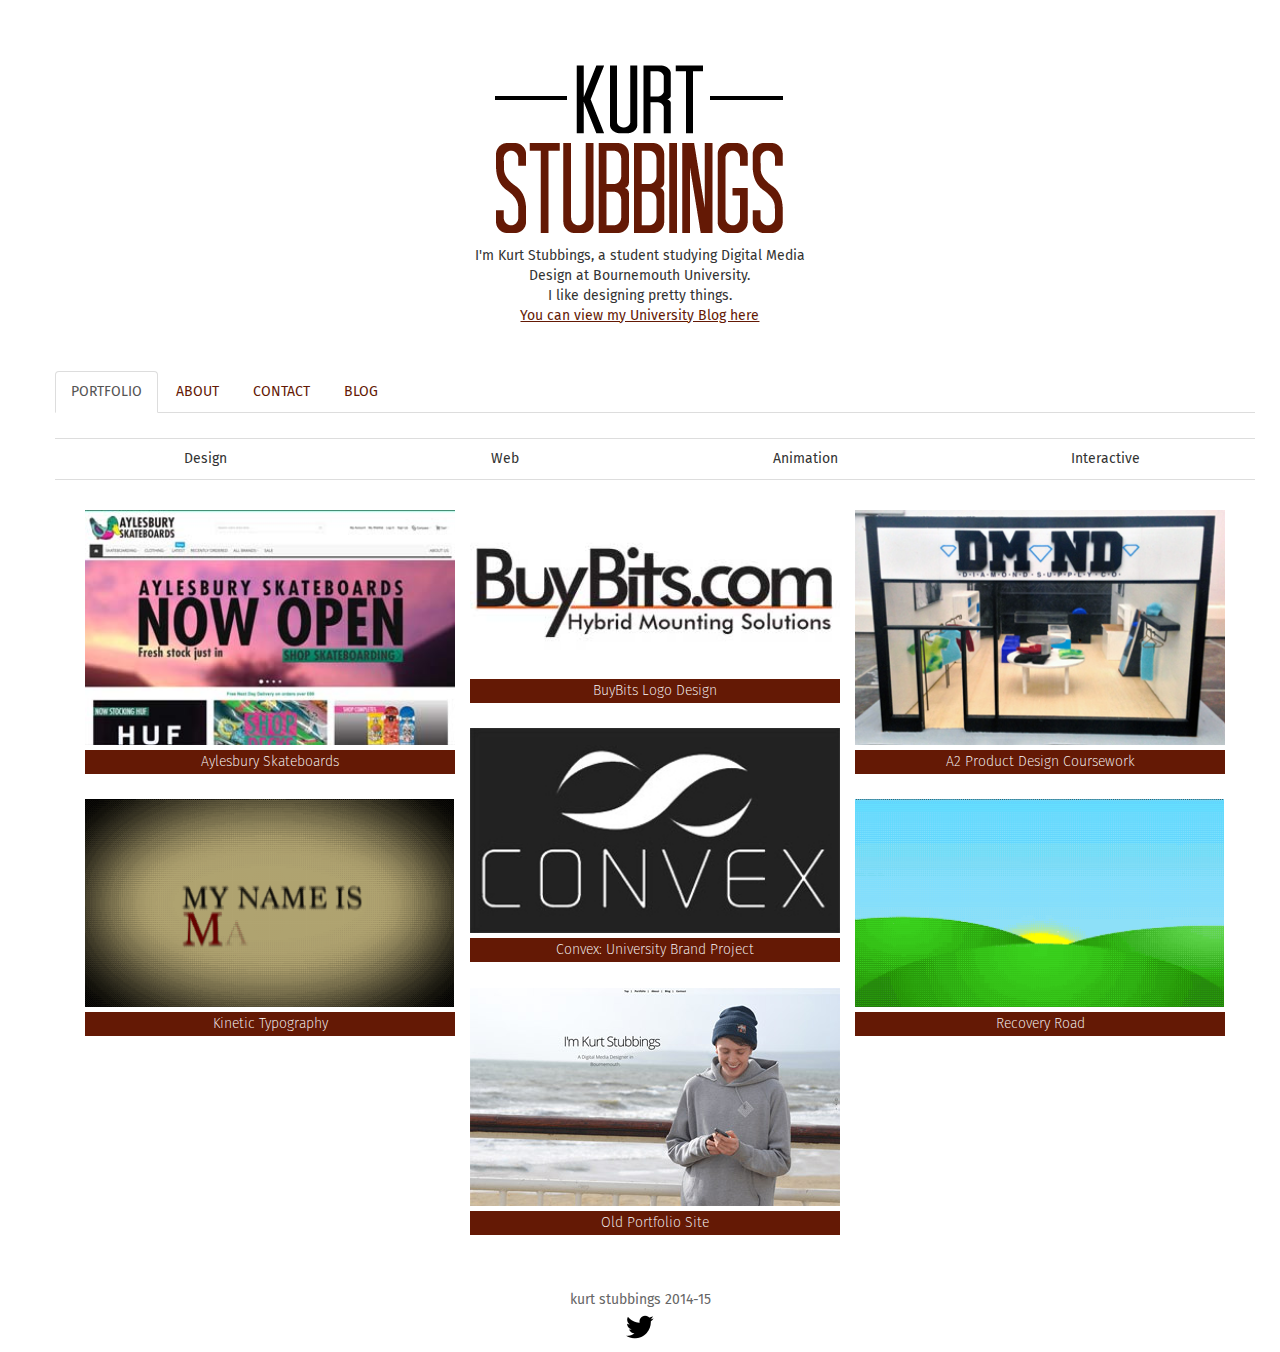
==== commit 84c21ccd: "commit before probably messing everything up by implimenting sass" ====
--- a/index.html
+++ b/index.html
@@ -14,7 +14,6 @@
     <script type="text/javascript" src="http://netdna.bootstrapcdn.com/bootstrap/3.2.0/js/bootstrap.min.js"></script>
 
     <link href="css/bootstrap.min.css" rel="stylesheet">
-    <link href="css/portfolio.css" rel="stylesheet">
     <link href="css/css.css" rel="stylesheet">
 
     <link href='http://fonts.googleapis.com/css?family=Fira+Sans:300,400,500,700' rel='stylesheet' type='text/css'>
--- a/css/css.css
+++ b/css/css.css
@@ -89,6 +89,10 @@
     -moz-transition: all 0.3s ease-out;
     -o-transition: all 0.3s ease-out;
     transition: all 0.3s ease-out;
+}
+
+#filters a:hover {
+    background: #333
 }
 /* ----- Grid items ----- */
 
@@ -187,44 +191,4 @@
 }
 .backButton:hover {
     left: 0px;
-}
-
-
-
-/*
-#leftArrow {
-    position: absolute;
-    left: 0;
-    top: 0;
-    -webkit-transition: all 0.3s ease-out;
-    -moz-transition: all 0.3s ease-out;
-    -o-transition: all 0.3s ease-out;
-    transition: all 0.3s ease-out;
-}
-#leftArrow:hover {
-    left: -5px;
-}
-#rightArrow {
-    position: absolute;
-    right: 0;
-    top: 0;
-    -webkit-transition: all 0.3s ease-out;
-    -moz-transition: all 0.3s ease-out;
-    -o-transition: all 0.3s ease-out;
-    transition: all 0.3s ease-out;
-}
-#rightArrow:hover {
-    right: -5px;
-}
-
-.portfolioTitle {
-    padding-bottom: 10px;
-}
-.portfolioTitle h1 {
-    color: #641905;
-}
-.portfolioTitle img {
-    width: 65%;
-    padding-top: 20%;
-}
-*/+}